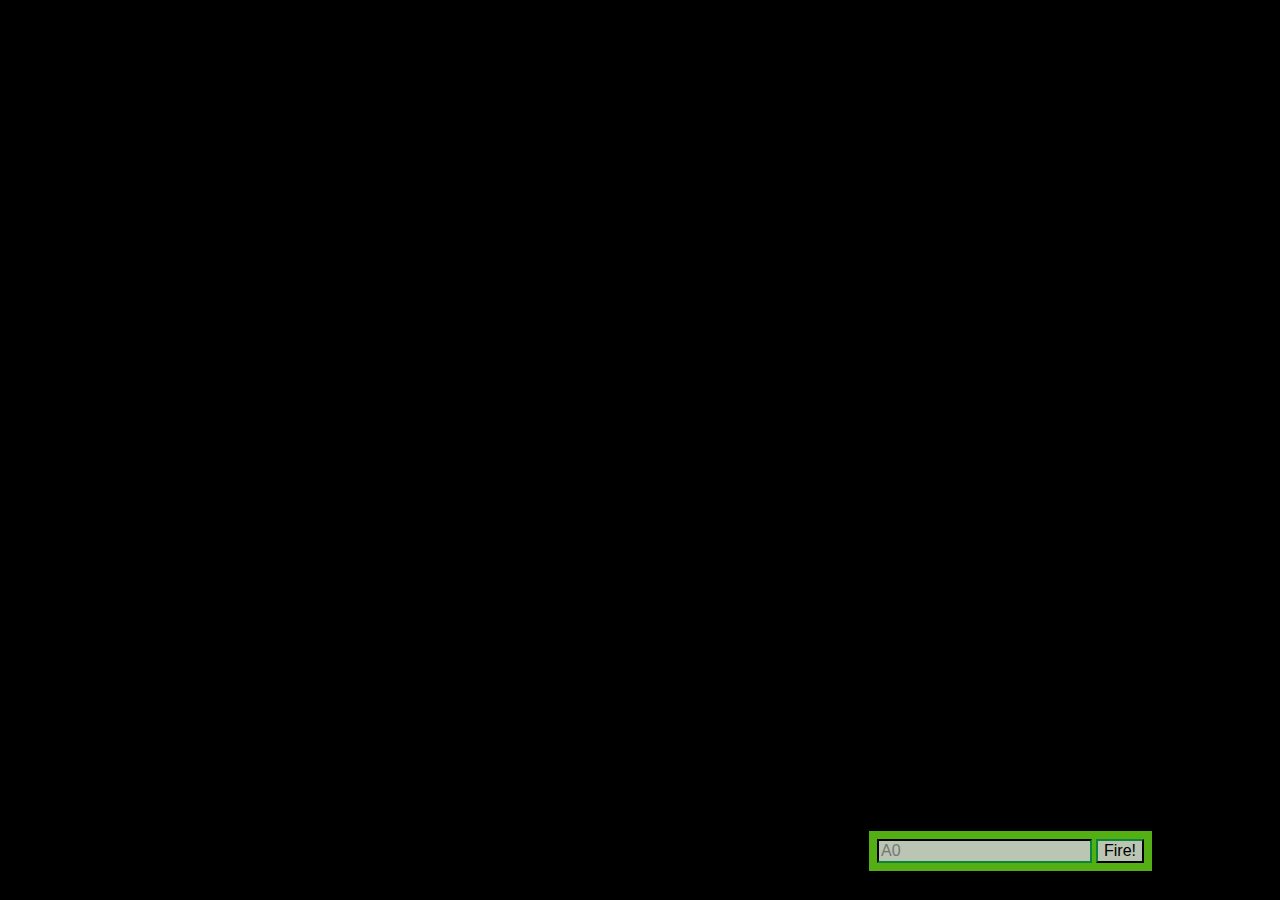
==== index.html @ d96b86ce "testing hyperlinks" ====
<!doctype html>
<html lang="en">

<head>
	<meta charset="utf-8">
	<title>Battleship</title>
	<style>
		body {
			background-color: black;
		}

		div#board {
			position: relative;
			width: 1024px;
			height: 863px;
			margin: auto;
			background: url("https://github.com/Sevcav/gh-pages/blob/master/Images/board.jpg") no-repeat;
		}

		div#messageArea {
			position: absolute;
			top: 0px;
			left: 0px;
			color: rgb(175, 19, 32);
			font-size: 2em;
		}

		div#final {
			position: absolute;
			top: 0px;
			left: 700px;
			color: rgb(255, 255, 255);
			font-size: 2em;
		}

		.hitBBAFT0 {
			background: url("images/BBStern.png") no-repeat center center;
		}

		.hitBBMID0 {
			background: url("images/BBMID.png") no-repeat center center;
		}

		.hitBBFRNT0 {
			background: url("images/BBBow.png") no-repeat center center;
		}

		.hitBBAFT1 {
			background: url("images/VBBBow.png") no-repeat center center;
		}

		.hitBBMID1 {
			background: url("images/VBBMID.png") no-repeat center center;
		}

		.hitBBFRNT1 {
			background: url("images/VBBStern.png") no-repeat center center;
		}

		.miss {
			background: url("images/miss.png") no-repeat center center;
		}

		table {
			position: absolute;
			left: 173px;
			top: 98px;
			border-spacing: 0px;
		}

		td {
			width: 94px;
			height: 94px;
		}

		form {
			position: absolute;
			bottom: 0px;
			right: 0px;
			padding: 8px;
			background-color: rgb(83, 175, 19);
		}

		form input {
			background-color: rgb(187, 197, 179);
			border-color: rgb(4, 49, 21);
			font-size: 1em;
		}
	</style>
</head>

<body>
	<div id="board">
		<div id="messageArea"></div>
		<div id ="final"></div>
		<table>
			<tr>
				<td id="00"></td>
				<td id="01"></td>
				<td id="02"></td>
				<td id="03"></td>
				<td id="04"></td>
				<td id="05"></td>
				<td id="06"></td>
			</tr>
			<tr>
				<td id="10"></td>
				<td id="11"></td>
				<td id="12"></td>
				<td id="13"></td>
				<td id="14"></td>
				<td id="15"></td>
				<td id="16"></td>
			</tr>
			<tr>
				<td id="20"></td>
				<td id="21"></td>
				<td id="22"></td>
				<td id="23"></td>
				<td id="24"></td>
				<td id="25"></td>
				<td id="26"></td>
			</tr>
			<tr>
				<td id="30"></td>
				<td id="31"></td>
				<td id="32"></td>
				<td id="33"></td>
				<td id="34"></td>
				<td id="35"></td>
				<td id="36"></td>
			</tr>
			<tr>
				<td id="40"></td>
				<td id="41"></td>
				<td id="42"></td>
				<td id="43"></td>
				<td id="44"></td>
				<td id="45"></td>
				<td id="46"></td>
			</tr>
			<tr>
				<td id="50"></td>
				<td id="51"></td>
				<td id="52"></td>
				<td id="53"></td>
				<td id="54"></td>
				<td id="55"></td>
				<td id="56"></td>
			</tr>
			<tr>
				<td id="60"></td>
				<td id="61"></td>
				<td id="62"></td>
				<td id="63"></td>
				<td id="64"></td>
				<td id="65"></td>
				<td id="66"></td>
			</tr>
		</table>
		<form>
			<input type="text" id="guessInput" placeholder="A0">
			<input type="button" id="fireButton" value="Fire!">
		</form>
	</div>
	<script src="https://github.com/Sevcav/gh-pages/blob/master/Scripts/battleship.js" />
	<!--<script src="scripts\Chapter8 Book Code.js"> -->
	</script>
</body>

</html>
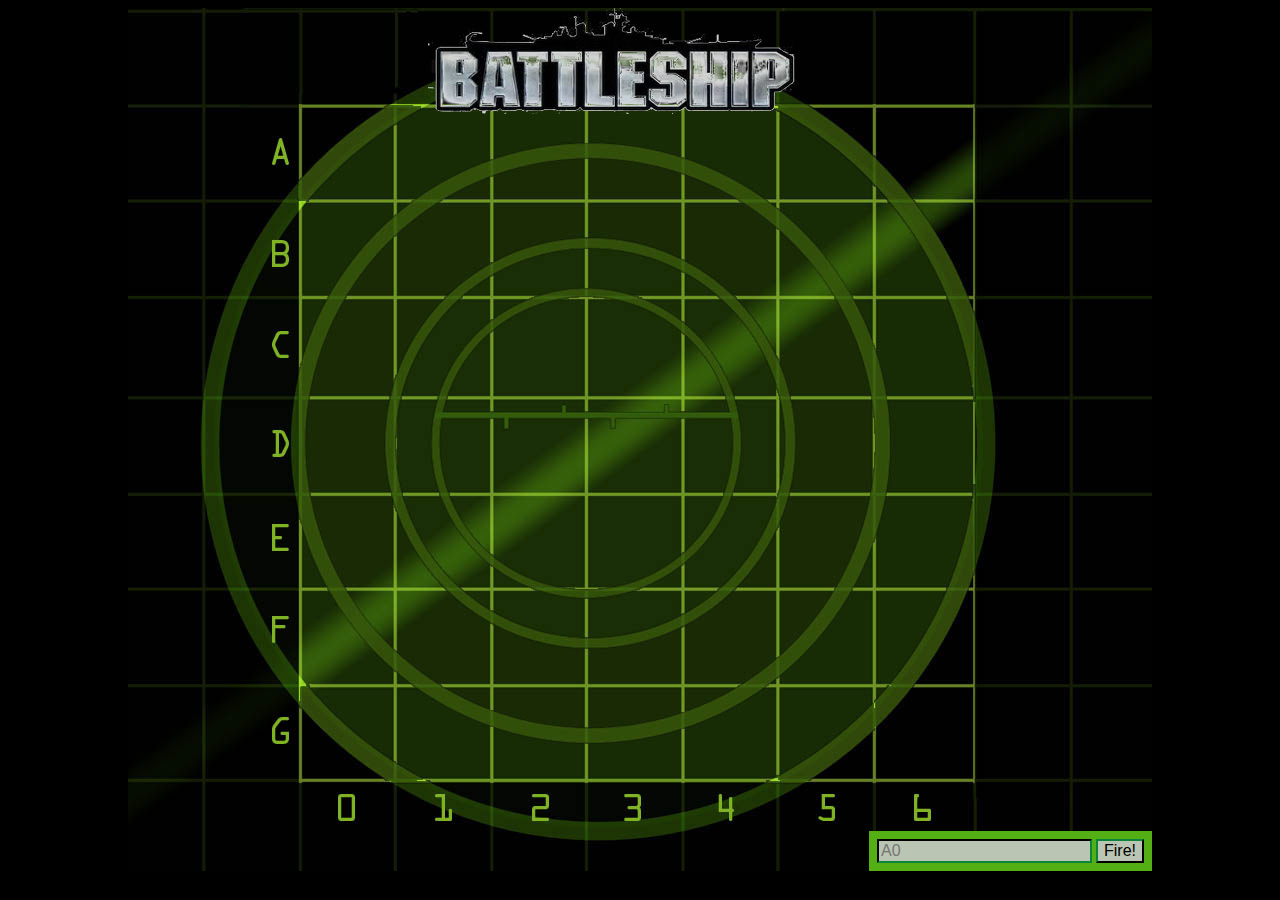
==== commit 2c29144a: "Fixed Hit Location Imaging" ====
--- a/index.html
+++ b/index.html
@@ -4,6 +4,7 @@
 <head>
 	<meta charset="utf-8">
 	<title>Battleship</title>
+	
 	<style>
 		body {
 			background-color: black;
@@ -14,10 +15,17 @@
 			width: 1024px;
 			height: 863px;
 			margin: auto;
-			background: url("https://github.com/Sevcav/gh-pages/blob/master/Images/board.jpg") no-repeat;
+			background: url("images/board.jpg") no-repeat;
 		}
 
 		div#messageArea {
+			position: absolute;
+			top: 0px;
+			left: 0px;
+			color: rgb(255, 255, 255);
+			font-size: 2em;
+		}
+		div#messageAreaHit {
 			position: absolute;
 			top: 0px;
 			left: 0px;
@@ -33,6 +41,11 @@
 			font-size: 2em;
 		}
 
+		.hitship {
+			background: url("images/BombHit.png") no-repeat center center;
+
+		}
+      
 		.hitBBAFT0 {
 			background: url("images/BBStern.png") no-repeat center center;
 		}
@@ -92,6 +105,7 @@
 <body>
 	<div id="board">
 		<div id="messageArea"></div>
+		<div id="messageAreaHit"></div>		
 		<div id ="final"></div>
 		<table>
 			<tr>
@@ -163,8 +177,7 @@
 			<input type="button" id="fireButton" value="Fire!">
 		</form>
 	</div>
-	<script src="https://github.com/Sevcav/gh-pages/blob/master/Scripts/battleship.js" />
-	<!--<script src="scripts\Chapter8 Book Code.js"> -->
+	<script src="scripts/battleship.js" />
 	</script>
 </body>
 
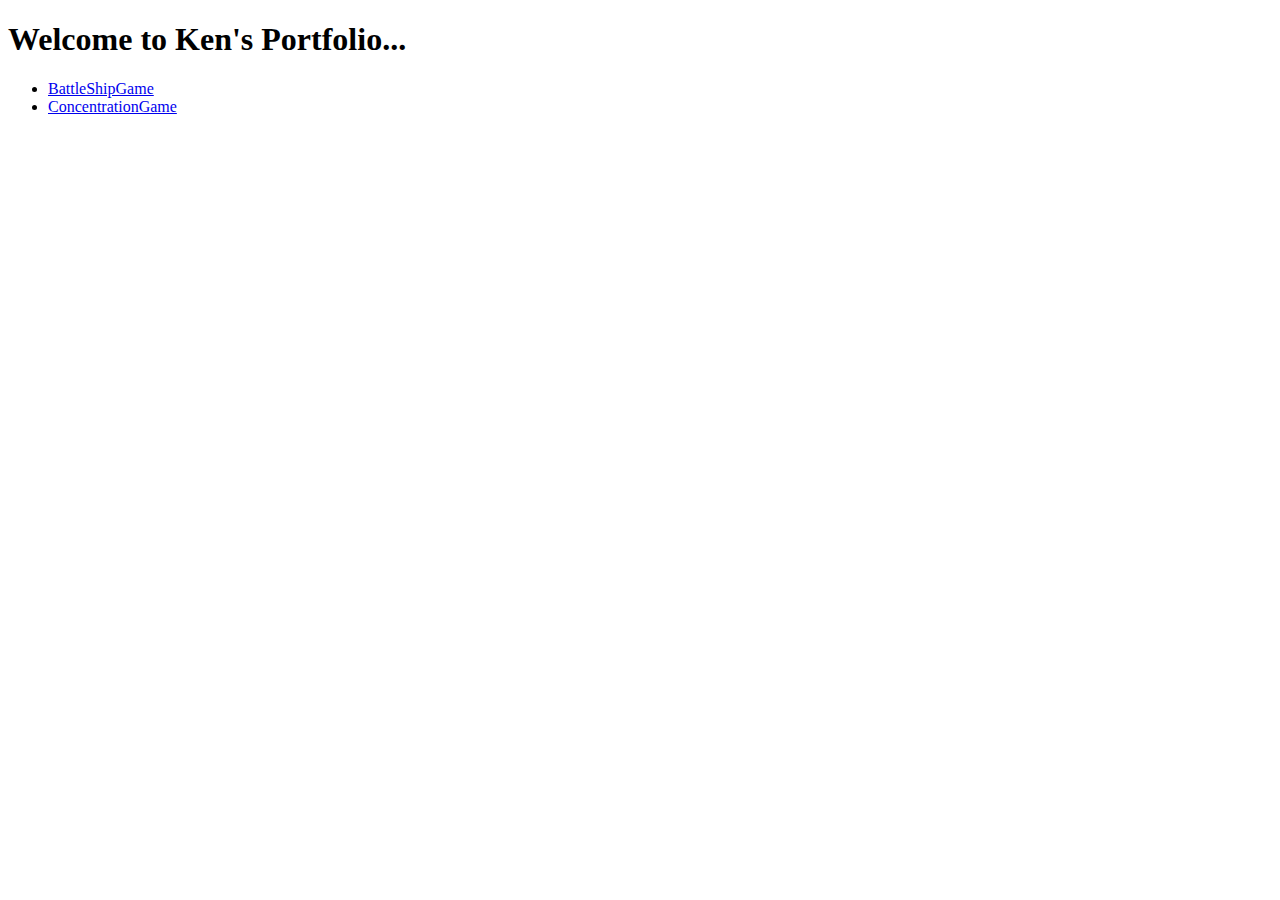
==== commit d115d472: "edited html pages" ====
--- a/index.html
+++ b/index.html
@@ -1,184 +1,18 @@
-<!doctype html>
-<html lang="en">
+<!DOCTYPE html>
+<html>
+<head>
+  <title>Ken's GitHub Home</title>
+</head>
+  
+<body>
 
-<head>
-	<meta charset="utf-8">
-	<title>Battleship</title>
-	
-	<style>
-		body {
-			background-color: black;
-		}
+<h1>Welcome to Ken's Portfolio...</h1>
 
-		div#board {
-			position: relative;
-			width: 1024px;
-			height: 863px;
-			margin: auto;
-			background: url("images/board.jpg") no-repeat;
-		}
+<ul>
+<li><a href="BB.html">BattleShipGame</a></li>
+<li><a href="Conentration.html">ConcentrationGame</a></li>
+</ul>
+  
 
-		div#messageArea {
-			position: absolute;
-			top: 0px;
-			left: 0px;
-			color: rgb(255, 255, 255);
-			font-size: 2em;
-		}
-		div#messageAreaHit {
-			position: absolute;
-			top: 0px;
-			left: 0px;
-			color: rgb(175, 19, 32);
-			font-size: 2em;
-		}
-
-		div#final {
-			position: absolute;
-			top: 0px;
-			left: 700px;
-			color: rgb(255, 255, 255);
-			font-size: 2em;
-		}
-
-		.hitship {
-			background: url("images/BombHit.png") no-repeat center center;
-
-		}
-      
-		.hitBBAFT0 {
-			background: url("images/BBStern.png") no-repeat center center;
-		}
-
-		.hitBBMID0 {
-			background: url("images/BBMID.png") no-repeat center center;
-		}
-
-		.hitBBFRNT0 {
-			background: url("images/BBBow.png") no-repeat center center;
-		}
-
-		.hitBBAFT1 {
-			background: url("images/VBBBow.png") no-repeat center center;
-		}
-
-		.hitBBMID1 {
-			background: url("images/VBBMID.png") no-repeat center center;
-		}
-
-		.hitBBFRNT1 {
-			background: url("images/VBBStern.png") no-repeat center center;
-		}
-
-		.miss {
-			background: url("images/miss.png") no-repeat center center;
-		}
-
-		table {
-			position: absolute;
-			left: 173px;
-			top: 98px;
-			border-spacing: 0px;
-		}
-
-		td {
-			width: 94px;
-			height: 94px;
-		}
-
-		form {
-			position: absolute;
-			bottom: 0px;
-			right: 0px;
-			padding: 8px;
-			background-color: rgb(83, 175, 19);
-		}
-
-		form input {
-			background-color: rgb(187, 197, 179);
-			border-color: rgb(4, 49, 21);
-			font-size: 1em;
-		}
-	</style>
-</head>
-
-<body>
-	<div id="board">
-		<div id="messageArea"></div>
-		<div id="messageAreaHit"></div>		
-		<div id ="final"></div>
-		<table>
-			<tr>
-				<td id="00"></td>
-				<td id="01"></td>
-				<td id="02"></td>
-				<td id="03"></td>
-				<td id="04"></td>
-				<td id="05"></td>
-				<td id="06"></td>
-			</tr>
-			<tr>
-				<td id="10"></td>
-				<td id="11"></td>
-				<td id="12"></td>
-				<td id="13"></td>
-				<td id="14"></td>
-				<td id="15"></td>
-				<td id="16"></td>
-			</tr>
-			<tr>
-				<td id="20"></td>
-				<td id="21"></td>
-				<td id="22"></td>
-				<td id="23"></td>
-				<td id="24"></td>
-				<td id="25"></td>
-				<td id="26"></td>
-			</tr>
-			<tr>
-				<td id="30"></td>
-				<td id="31"></td>
-				<td id="32"></td>
-				<td id="33"></td>
-				<td id="34"></td>
-				<td id="35"></td>
-				<td id="36"></td>
-			</tr>
-			<tr>
-				<td id="40"></td>
-				<td id="41"></td>
-				<td id="42"></td>
-				<td id="43"></td>
-				<td id="44"></td>
-				<td id="45"></td>
-				<td id="46"></td>
-			</tr>
-			<tr>
-				<td id="50"></td>
-				<td id="51"></td>
-				<td id="52"></td>
-				<td id="53"></td>
-				<td id="54"></td>
-				<td id="55"></td>
-				<td id="56"></td>
-			</tr>
-			<tr>
-				<td id="60"></td>
-				<td id="61"></td>
-				<td id="62"></td>
-				<td id="63"></td>
-				<td id="64"></td>
-				<td id="65"></td>
-				<td id="66"></td>
-			</tr>
-		</table>
-		<form>
-			<input type="text" id="guessInput" placeholder="A0">
-			<input type="button" id="fireButton" value="Fire!">
-		</form>
-	</div>
-	<script src="scripts/battleship.js" />
-	</script>
 </body>
-
 </html>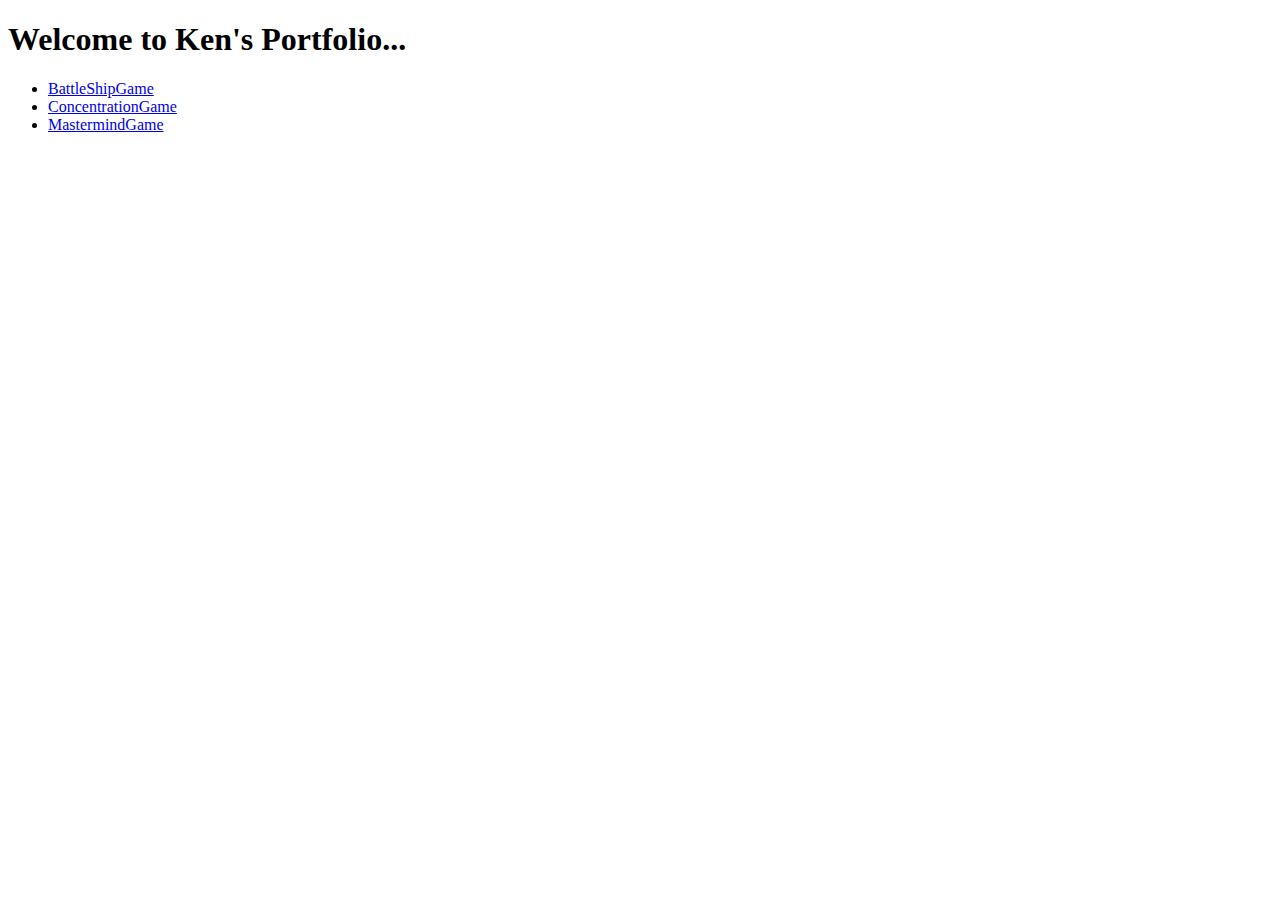
==== commit dfca5214: "added Mastermind Game" ====
--- a/index.html
+++ b/index.html
@@ -10,7 +10,8 @@
 
 <ul>
 <li><a href="BB.html">BattleShipGame</a></li>
-<li><a href="Conentration.html">ConcentrationGame</a></li>
+<li><a href="Concentration.html">ConcentrationGame</a></li>
+<li><a href="Mastermind.html">MastermindGame</a></li>
 </ul>
   
 
